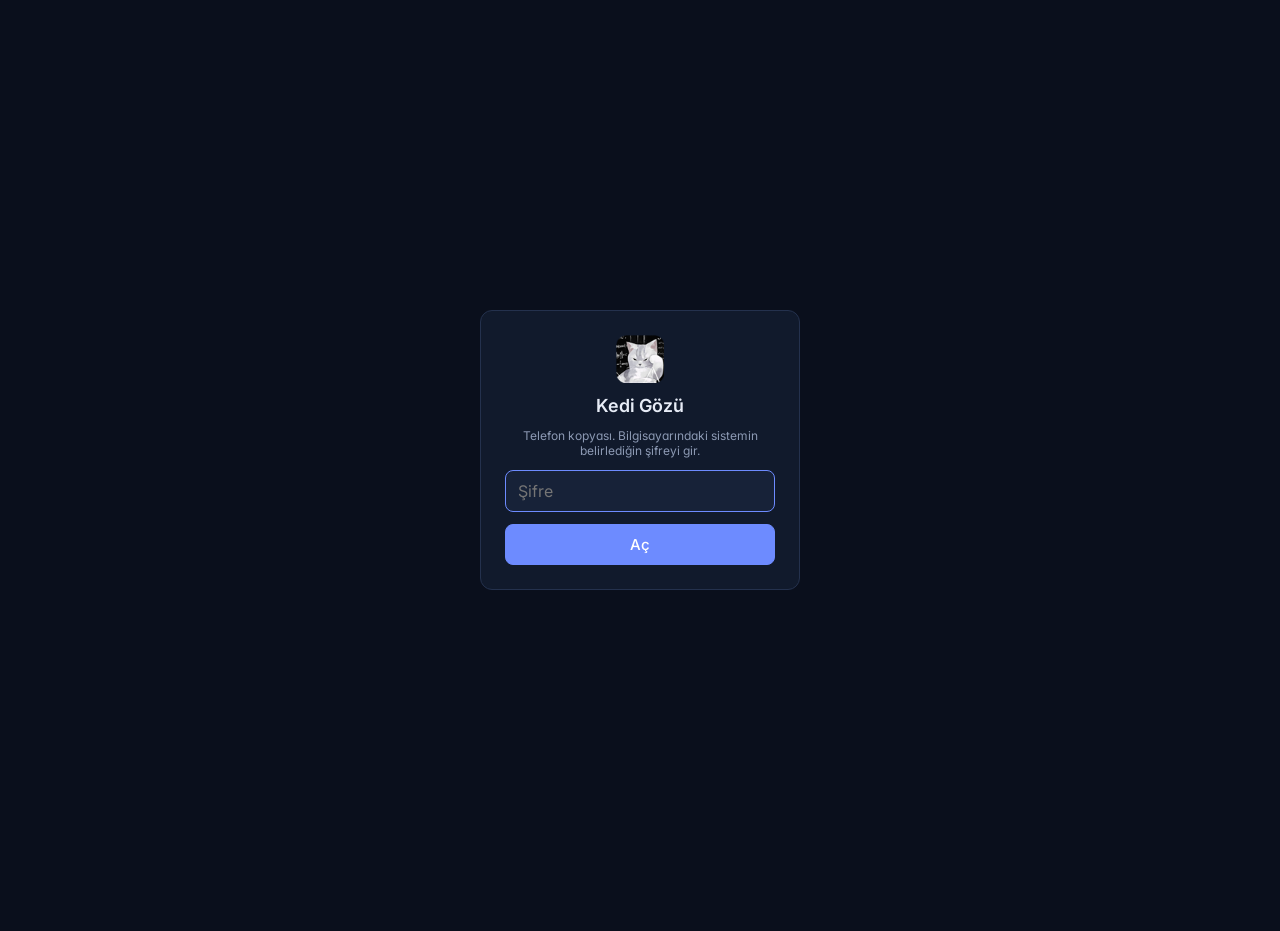
==== index.html @ c45078ea "Kedi Gözü kopyası 2026-11-07T15:02" ====
<!doctype html>
<html lang="tr">
<head>
  <meta charset="utf-8">
  <meta name="viewport" content="width=device-width, initial-scale=1">
  <title>Kedi Gözü</title>
  <link rel="icon" href="logo-64.png">
  <link rel="apple-touch-icon" href="logo.png">
  <link rel="preconnect" href="https://fonts.googleapis.com">
  <link rel="preconnect" href="https://fonts.gstatic.com" crossorigin>
  <link href="https://fonts.googleapis.com/css2?family=Inter:wght@400;500;600;700;800&family=JetBrains+Mono:wght@500;600&display=swap" rel="stylesheet">
  <link rel="stylesheet" href="stil.css?v=2dfdf033d7">
</head>
<body>
  <header class="ust">
    <a href="/" class="logo"><img src="logo-64.png" alt="" class="logo-resim">Kedi <span>Gözü</span></a>
    <a href="/" class="menu secili">Panel</a>
    <a href="takvim.html" class="menu">Takvim</a>
    <a href="gostergeler.html" class="menu">Göstergeler</a>
    <a href="sirala.html" class="menu">Sıralama</a>
    <a href="dogruluk.html" class="menu">Doğruluk</a>
    <a href="hesap.html" class="menu">Hesap</a>
    <span class="bosluk"></span>
    <span id="zamanlayici" class="soluk kucuk"></span>
    <button id="yenile" title="4 saatlik/günlük mumları ve sinyalleri şimdi güncelle">Fiyatları güncelle</button>
  </header>

  <main>
    <section data-renk="camgobegi">
      <h2>Piyasa</h2>
      <div id="endeksler" class="kartlar"></div>
    </section>

    <section data-renk="kehribar">
      <h2>Piyasa rüzgârı</h2>
      <div class="gundem">
        <div class="kart" id="ruzgar-karti"><p class="soluk">Yükleniyor…</p></div>
        <div class="kart" id="ekonomist-karti"></div>
      </div>
      <div id="kural-kitabi"></div>
    </section>

    <section data-renk="pembe">
      <div class="bolum-baslik">
        <h2>Piyasa gündemi</h2>
        <span id="gemini-durum" class="soluk kucuk"></span>
      </div>
      <div class="gundem">
        <div class="kart" id="piyasa-puani"><p class="soluk">Yükleniyor…</p></div>
        <div class="kart" id="sektor-puanlari"></div>
      </div>
      <div class="kart olay-listesi" id="piyasa-olaylari"></div>
      <div id="kurum-tahminleri"></div>
    </section>

    <section data-renk="turkuaz">
      <h2>Sektör endeksleri</h2>
      <div class="tablo-kutu">
        <table>
          <thead>
            <tr>
              <th>Endeks</th><th class="sag">Değer</th><th class="sag">Günlük</th>
              <th>4 saatlik</th><th>Günlük sinyal</th><th class="soluk">Son bar</th>
            </tr>
          </thead>
          <tbody id="sektorler"><tr><td colspan="6" class="soluk">Yükleniyor…</td></tr></tbody>
        </table>
      </div>
    </section>

    <section data-renk="vurgu">
      <div class="bolum-baslik">
        <h2>Takip listem</h2>
        <form id="ekle-form" class="ekle" autocomplete="off">
          <input id="ekle-kutu" list="evren-listesi" placeholder="XU100 hissesi ekle (ör. TUPRS)" maxlength="8">
          <datalist id="evren-listesi"></datalist>
          <button type="submit">Ekle</button>
        </form>
      </div>
      <p id="ekle-mesaj" class="not"></p>
      <div class="tablo-kutu">
        <table>
          <thead>
            <tr>
              <th>Hisse</th><th>Grup</th><th class="sag">Fiyat</th><th class="sag">Günlük</th>
              <th>4 saatlik</th><th>Günlük sinyal</th>
              <th title="Kedi Gözü uyarlanmış sinyali (4 saatlik / günlük); * güven düşük">Uyarlanmış</th>
              <th title="Gösterge konseyi (4 saatlik / günlük): rozet Kedi Gözü puanı (bu hissede geçmişte en isabetli 5 göstergenin oyu), sayılar bütün göstergelerden kaçının AL / SAT dediği">Konsey</th>
              <th class="sag" title="Fiyatın altındaki en yakın destek (D1) ve şimdiki fiyata uzaklığı; altında bir sonraki destek (D2). Üstüne gelince 3 destek ve güç puanları">Destek</th>
              <th class="sag" title="Fiyatın üstündeki en yakın direnç (R1) ve şimdiki fiyata uzaklığı; altında bir sonraki direnç (R2). Üstüne gelince 3 direnç ve güç puanları">Direnç</th>
              <th></th>
            </tr>
          </thead>
          <tbody id="liste"><tr><td colspan="11" class="soluk">Yükleniyor…</td></tr></tbody>
        </table>
      </div>
    </section>
  </main>

  <footer>
    Sinyaller TradingView Teknik Derecelendirme yöntemiyle hesaplanır (15 hareketli ortalama + 11 osilatör).
    Haber puanları KAP bildirimleri ve haberlerden kural tablosu ve Gemini ile üretilir; "*" işaretli puan geçicidir.
    Fiyat verisi yaklaşık 15 dakika gecikmelidir. Yalnızca kişisel kullanım içindir; yatırım tavsiyesi değildir.
  </footer>

  <script src="yayin-bilgi.js?v=2dfdf033d7"></script>
  <script src="yayin.js?v=2dfdf033d7"></script>
  <script src="ortak.js?v=2dfdf033d7"></script>
  <script src="gundem.js?v=2dfdf033d7"></script>
  <script src="ruzgar.js?v=2dfdf033d7"></script>
  <script src="ana.js?v=2dfdf033d7"></script>
</body>
</html>
---- stil.css ----
:root {
  /* Zemin ve yüzeyler: lacivert, katmanlar açıldıkça yükselir */
  --zemin: #0a0f1c;
  --panel: #111a2c;
  --panel-2: #172238;
  --panel-3: #1d2a44;
  --cizgi: #24314d;
  --cizgi-acik: #33446a;
  --yazi: #e7ecf6;
  --soluk: #8c99b3;
  /* Marka ve bölüm renkleri */
  --vurgu: #6d8bff;
  --vurgu-2: #a78bfa;
  --mor: #a78bfa;
  --turkuaz: #2dd4bf;
  --camgobegi: #38bdf8;
  --gok: #60a5fa;
  --altin: #f5b83d;
  --kehribar: #fb923c;
  --pembe: #f472b6;
  --yesil: #34d399;
  --gri: #94a3b8;
  /* Anlam renkleri: kazanç/kayıp (her zaman +/− işaretiyle birlikte) */
  --al: #10b981;
  --al-guclu: #34d399;
  --sat: #f43f5e;
  --sat-guclu: #fb7185;
  --tut: #94a3b8;
  --golge: 0 1px 0 rgba(255, 255, 255, .03) inset, 0 8px 24px -12px rgba(0, 0, 0, .55);
  --yazi-tipi: "Inter", "Segoe UI", system-ui, -apple-system, Roboto, sans-serif;
  --rakam-tipi: "JetBrains Mono", ui-monospace, "Cascadia Mono", Consolas, monospace;
}

* { box-sizing: border-box; }
html, body { margin: 0; background: var(--zemin); color: var(--yazi); font-family: var(--yazi-tipi); font-size: 14px; }
a { color: inherit; text-decoration: none; }
button {
  font: inherit; color: var(--yazi); background: var(--panel-2); border: 1px solid var(--cizgi);
  border-radius: 6px; padding: 6px 12px; cursor: pointer;
}
button:hover { border-color: var(--vurgu); }
button.secili { background: var(--vurgu); border-color: var(--vurgu); color: #fff; }
button:disabled { opacity: .5; cursor: default; }

.ust {
  display: flex; align-items: center; gap: 16px; padding: 12px 20px;
  border-bottom: 1px solid var(--cizgi); background: var(--panel);
}
.logo { font-weight: 700; font-size: 18px; letter-spacing: .3px; display: inline-flex; align-items: center; gap: 8px; }
.logo-resim { width: 30px; height: 30px; border-radius: 8px; }
.logo span { color: var(--vurgu); }
.ust .bosluk { flex: 1; }
.soluk { color: var(--soluk); }
.kucuk { font-size: 12px; }

main { max-width: 1280px; margin: 0 auto; padding: 20px 16px 40px; }
section { margin-bottom: 28px; }
h1 { font-size: 22px; margin: 0; }
h2 { font-size: 15px; font-weight: 600; margin: 0 0 12px; color: var(--soluk); text-transform: uppercase; letter-spacing: .6px; }

.kartlar { display: grid; grid-template-columns: repeat(auto-fit, minmax(260px, 1fr)); gap: 12px; }
.kart { background: var(--panel); border: 1px solid var(--cizgi); border-radius: 10px; padding: 14px 16px; }
.kart.tik { cursor: pointer; }
.kart.tik:hover { border-color: var(--vurgu); }
.kart .ust-satir { display: flex; justify-content: space-between; align-items: baseline; }
.kart .baslik { font-weight: 600; }
.kart .fiyat { font-size: 22px; font-weight: 600; margin: 6px 0 10px; }
.sinyaller { display: flex; gap: 14px; flex-wrap: wrap; }
.sinyaller div { display: flex; align-items: center; gap: 6px; }

.arti { color: var(--al); }
.eksi { color: var(--sat); }

.tablo-kutu { overflow-x: auto; background: var(--panel); border: 1px solid var(--cizgi); border-radius: 10px; }
table { width: 100%; border-collapse: collapse; }
th, td { padding: 10px 12px; text-align: left; border-bottom: 1px solid var(--cizgi); white-space: nowrap; }
th { color: var(--soluk); font-weight: 500; font-size: 12px; text-transform: uppercase; letter-spacing: .4px; }
tr:last-child td { border-bottom: none; }
td.sag, th.sag { text-align: right; }
tbody tr.tik { cursor: pointer; }
tbody tr.tik:hover { background: var(--panel-2); }

.rozet {
  display: inline-block; min-width: 76px; text-align: center; padding: 3px 8px; border-radius: 4px;
  font-size: 12px; font-weight: 600; letter-spacing: .3px; border: 1px solid transparent;
}
.rozet.guclu-al { background: rgba(31, 209, 165, .18); color: var(--al-guclu); border-color: rgba(31, 209, 165, .45); }
.rozet.al { background: rgba(38, 166, 154, .12); color: var(--al); }
.rozet.tut { background: rgba(139, 147, 163, .12); color: var(--tut); }
.rozet.sat { background: rgba(239, 83, 80, .12); color: var(--sat); }
.rozet.guclu-sat { background: rgba(255, 46, 77, .18); color: var(--sat-guclu); border-color: rgba(255, 46, 77, .45); }
.rozet.yok { color: var(--soluk); }
.durum { font-weight: 600; font-size: 12px; }
.durum.ok { color: var(--al); }
.durum.hata { color: var(--sat); }

/* Takip listesi yönetimi */
.bolum-baslik { display: flex; flex-wrap: wrap; align-items: center; justify-content: space-between; gap: 10px; margin-bottom: 12px; }
.bolum-baslik h2 { margin: 0; }
.ekle { display: flex; gap: 8px; }
.ekle input {
  font: inherit; color: var(--yazi); background: var(--panel); border: 1px solid var(--cizgi);
  border-radius: 6px; padding: 6px 10px; width: 260px; max-width: 60vw; text-transform: uppercase;
}
.ekle input::placeholder { text-transform: none; color: var(--soluk); }
.ekle input:focus { outline: none; border-color: var(--vurgu); }
button.cikar { padding: 2px 9px; color: var(--soluk); background: transparent; border-color: transparent; font-size: 16px; line-height: 1; }
button.cikar:hover { color: var(--sat); border-color: var(--sat); }
.yukleniyor { color: var(--vurgu); font-size: 12px; }

/* Hisse detay */
.baslik-satiri { display: flex; flex-wrap: wrap; align-items: baseline; gap: 12px 20px; margin-bottom: 16px; }
.baslik-satiri .fiyat { font-size: 26px; font-weight: 600; }
.arac-cubugu { display: flex; flex-wrap: wrap; gap: 8px; align-items: center; margin-bottom: 10px; }
.arac-cubugu label { display: flex; align-items: center; gap: 6px; color: var(--soluk); margin-left: 8px; }
#grafik {
  width: 100%; height: 560px; background: var(--panel); border: 1px solid var(--cizgi);
  border-radius: 10px; overflow: hidden;
}
.yerlesim { display: grid; grid-template-columns: 1fr 1fr; gap: 16px; margin-top: 16px; }
.derece-kart .buyuk { margin: 8px 0 12px; }
.derece-kart .buyuk .rozet { font-size: 16px; padding: 6px 14px; min-width: 120px; }
.puanlar { display: grid; grid-template-columns: repeat(3, 1fr); gap: 8px; }
.puanlar div { background: var(--panel-2); border-radius: 6px; padding: 8px 10px; }
.puanlar b { display: block; font-size: 16px; margin-top: 2px; }
.not { color: var(--soluk); font-size: 12px; line-height: 1.5; margin-top: 10px; }

/* Haber puanı ve gündem */
.rozet.puan { min-width: 44px; font-size: 13px; }
.buyuk-puan { display: flex; align-items: center; gap: 12px; margin: 8px 0 10px; }
.buyuk-puan .rozet { font-size: 20px; padding: 6px 14px; min-width: 70px; }
.gundem { display: grid; grid-template-columns: 1fr 1fr; gap: 12px; margin-bottom: 12px; }
.kisa-liste, .etkili { margin: 0; padding-left: 18px; line-height: 1.5; }
.etkili li { margin-bottom: 10px; }
.olay-listesi .olay { padding: 10px 0; border-top: 1px solid var(--cizgi); line-height: 1.45; }
.olay-listesi .olay:first-of-type { border-top: none; }
.olay-ust { font-weight: 500; }
.olay-listesi a, .etkili a, .olay-tablosu a { text-decoration: underline; text-decoration-color: var(--cizgi); }
table.sik td, table.sik th { padding: 6px 8px; }
.olay-tablosu td.sarmal { white-space: normal; min-width: 280px; }

/* Piyasa rüzgârı ve değerleme */
.ruzgar { font-size: 30px; font-weight: 700; min-width: 70px; }
p.yorum { margin: 6px 0; line-height: 1.55; }
details.kural-kitabi { margin-top: 12px; }
details.kural-kitabi summary { cursor: pointer; color: var(--soluk); font-size: 13px; padding: 6px 0; }
tr.pasif td { opacity: .55; }
.rozet.puan .kucuk { font-weight: 500; font-size: 11px; }
.deger-ozet .buyuk { font-size: 24px; font-weight: 700; margin: 6px 0; }
.serit { position: relative; height: 10px; background: var(--panel-2); border-radius: 5px; margin: 10px 0 4px; }
.serit .aralik { position: absolute; top: 0; height: 10px; background: rgba(91, 156, 246, .35); border-radius: 5px; }
.serit .isaret { position: absolute; top: -4px; width: 2px; height: 18px; background: var(--yazi); }
.serit .isaret.baz { background: var(--vurgu); }
.bilesen-cubuk { height: 6px; background: var(--panel-2); border-radius: 3px; overflow: hidden; margin-top: 3px; }
.bilesen-cubuk span { display: block; height: 100%; }
details.model summary { cursor: pointer; }
pre.hesap { white-space: pre-wrap; font-size: 11px; color: var(--soluk); margin: 6px 0 0; }

/* Mali bölüm */
h3 { font-size: 13px; font-weight: 600; color: var(--soluk); margin: 22px 0 10px; letter-spacing: .3px; }
.ust-not { margin-top: 0; }
.uyari {
  font-size: 12px; line-height: 1.5; margin: 8px 0; padding: 8px 12px; border-radius: 6px;
  background: rgba(91, 156, 246, .08); border: 1px solid rgba(91, 156, 246, .3); color: var(--yazi);
}
.carpanlar { display: grid; grid-template-columns: repeat(auto-fill, minmax(150px, 1fr)); gap: 10px; }
.carpan {
  background: var(--panel); border: 1px solid var(--cizgi); border-radius: 8px; padding: 10px 12px;
  display: flex; flex-direction: column; gap: 3px; cursor: help;
}
.carpan b { font-size: 19px; font-weight: 600; }
.grafikler { display: grid; grid-template-columns: repeat(auto-fill, minmax(300px, 1fr)); gap: 12px; }
.grafik-kart { padding: 12px 14px 8px; }
.cubuk-grafik { width: 100%; height: auto; display: block; margin-top: 6px; }
.cubuk-grafik rect.arti { fill: var(--al); opacity: .55; }
.cubuk-grafik rect.eksi { fill: var(--sat); opacity: .55; }
.cubuk-grafik rect.son { opacity: 1; }
.cubuk-grafik .sifir { stroke: var(--cizgi); stroke-width: 1; }
.cubuk-grafik text { fill: var(--soluk); font-size: 9px; text-anchor: middle; font-family: var(--yazi-tipi); }
.cubuk-grafik text.deger { fill: var(--yazi); }
.ozet-tablolar { display: grid; grid-template-columns: repeat(auto-fit, minmax(420px, 1fr)); gap: 16px; align-items: start; }
.mali-tablo th:first-child { text-transform: none; letter-spacing: 0; font-size: 13px; color: var(--yazi); }
.mali-tablo td, .mali-tablo th { padding: 7px 10px; }

footer { max-width: 1280px; margin: 0 auto; padding: 0 16px 30px; color: var(--soluk); font-size: 12px; line-height: 1.6; }

@media (max-width: 760px) {
  .ust { padding: 10px 16px; gap: 10px; flex-wrap: wrap; }
  #grafik { height: 420px; }
  .yerlesim { grid-template-columns: 1fr; }
  th, td { padding: 8px; }
  .ozet-tablolar { grid-template-columns: 1fr; }
  .gundem { grid-template-columns: 1fr; }
  .grafikler { grid-template-columns: 1fr; }
}

/* Rozetler ve takvim */
.rozetler { display: flex; flex-wrap: wrap; gap: 4px; margin-top: 4px; }
.minirozet {
  display: inline-block; font-size: 11px; padding: 1px 7px; border-radius: 10px; white-space: nowrap;
  background: var(--panel-2); color: var(--soluk); border: 1px solid var(--cizgi);
}
.minirozet.kirmizi { color: var(--sat); border-color: rgba(239, 83, 80, .5); background: rgba(239, 83, 80, .1); }
.minirozet.temettu { color: var(--al); border-color: rgba(38, 166, 154, .45); }
.ust a.menu { color: var(--soluk); }
.ust a.menu:hover { color: var(--yazi); }
.ust a.menu.secili { color: var(--yazi); font-weight: 600; }
tr.kirmizi td { color: var(--sat); }
.seviye-listesi td { padding: 5px 8px; }
.tgecmis { display: grid; grid-template-columns: 44px 1fr 170px; gap: 8px; align-items: center; margin: 4px 0; }
.arac-cubugu select { font: inherit; color: var(--yazi); background: var(--panel-2); border: 1px solid var(--cizgi); border-radius: 6px; padding: 3px 6px; }

/* 50 gösterge konseyi */
.konsey-ust { display: grid; grid-template-columns: repeat(auto-fit, minmax(280px, 1fr)); gap: 12px; }
.konsey-ust .baslik, .secim-testi .baslik { font-weight: 600; margin-bottom: 10px; }
.konsey-ust .buyuk .rozet { font-size: 16px; padding: 6px 14px; min-width: 90px; }
.oy-cubugu { display: flex; height: 14px; border-radius: 7px; overflow: hidden; background: var(--panel-2); margin: 6px 0 8px; }
.oy-cubugu .al { background: var(--al); }
.oy-cubugu .tut { background: var(--tut); opacity: .55; }
.oy-cubugu .sat { background: var(--sat); }
.oy-sayilari { font-weight: 600; margin-top: 6px; }
.konsey-en-iyi { display: grid; grid-template-columns: repeat(5, minmax(0, 1fr)); gap: 10px; }
@media (max-width: 1000px) { .konsey-en-iyi { grid-template-columns: repeat(auto-fit, minmax(160px, 1fr)); } }
.konsey-kart .baslik { margin: 6px 0 2px; }
.konsey-olcu { display: flex; justify-content: space-between; gap: 8px; margin-top: 10px; }
.konsey-olcu div { display: flex; flex-direction: column; }
.secim-testi { margin-top: 12px; line-height: 1.55; }
.secim-testi p { margin: 6px 0; }
table.karne th.siralanir { cursor: pointer; user-select: none; }
table.karne th.siralanir.secili { color: var(--yazi); }
tr.referans td { background: rgba(91, 156, 246, .07); }
.rozet.en-iyi { background: rgba(91, 156, 246, .14); color: var(--vurgu); font-size: 10px; padding: 1px 6px; }
/* Uyarlanmış kartındaki oylar satır kaydırabilir; kart ekrandan taşmasın */
td.oy-hucresi { white-space: normal; }
.derece-kart { min-width: 0; overflow-wrap: anywhere; }
/* Güvenilirliği düşük gösterge (Gemini'siz haber puanı, güveni düşük değerleme): soluk */
.rozet.guvensiz { opacity: .5; }
td.guvensiz { opacity: .55; }
/* Henüz kapanmamış bar notu */
.acik-bar { color: #e0b44c; }

/* Taşma önleme: grid hücreleri varsayılan olarak içeriklerinden dar olamaz; içlerindeki kaydırılabilir tablo
   kutusu hücreyi (ve sayfayı) genişletmesin diye min-width: 0. Dar ekranda kartın içeriği kart içinde kayar. */
.kartlar > *, .yerlesim > *, .gundem > *, .ozet-tablolar > *, .grafikler > *, .konsey-ust > *, .konsey-en-iyi > * { min-width: 0; }
.ozet-tablolar { grid-template-columns: repeat(auto-fit, minmax(min(420px, 100%), 1fr)); }
.kart { min-width: 0; overflow-x: auto; }
.arac-cubugu select { max-width: 100%; }
.arac-cubugu label { max-width: 100%; }
.carpanlar > * { min-width: 0; }
.carpan b { overflow-wrap: anywhere; }
@media (max-width: 600px) {
  #alt-panel { max-width: 190px; }
  .bolum-baslik .ekle { display: flex; flex-wrap: wrap; gap: 6px; max-width: 100%; }
  .bolum-baslik .ekle input { width: 100% !important; max-width: 100%; box-sizing: border-box; }
}


/* ============================================================================================================
   Tema: lacivert zemin, bölüm renkleri, hap düğmeler, sabit üst çubuk. Sınıf adları değişmedi; bu katman görünümü
   yeniden tanımlar. Bölüm rengi section'daki data-renk ile gelir ve içindeki başlık, kart çizgisi, düğmede kullanılır.
   ============================================================================================================ */
html { scroll-behavior: smooth; scroll-padding-top: 116px; }
body {
  background:
    radial-gradient(1100px 520px at 8% -8%, rgba(109, 139, 255, .13), transparent 60%),
    radial-gradient(900px 480px at 100% -4%, rgba(167, 139, 250, .10), transparent 62%),
    radial-gradient(800px 600px at 50% 120%, rgba(45, 212, 191, .05), transparent 60%),
    var(--zemin);
  background-attachment: fixed;
  font-feature-settings: "cv11", "ss01";
  -webkit-font-smoothing: antialiased;
}
::selection { background: rgba(109, 139, 255, .35); }

/* Bölüm renkleri */
[data-renk] { --bolum: var(--vurgu); }
[data-renk="mor"] { --bolum: var(--mor); }
[data-renk="turkuaz"] { --bolum: var(--turkuaz); }
[data-renk="camgobegi"] { --bolum: var(--camgobegi); }
[data-renk="gok"] { --bolum: var(--gok); }
[data-renk="altin"] { --bolum: var(--altin); }
[data-renk="kehribar"] { --bolum: var(--kehribar); }
[data-renk="pembe"] { --bolum: var(--pembe); }
[data-renk="yesil"] { --bolum: var(--yesil); }
[data-renk="gri"] { --bolum: var(--gri); }

/* Üst çubuk */
.ust {
  position: sticky; top: 0; z-index: 50; padding: 10px 24px;
  background: rgba(10, 15, 28, .78); backdrop-filter: blur(14px) saturate(140%); -webkit-backdrop-filter: blur(14px) saturate(140%);
  border-bottom: 1px solid var(--cizgi);
  box-shadow: 0 1px 0 rgba(109, 139, 255, .18), 0 10px 30px -18px rgba(0, 0, 0, .8);
}
.logo { font-size: 19px; font-weight: 800; letter-spacing: -.2px; }
.logo-resim { width: 34px; height: 34px; border-radius: 10px; box-shadow: 0 0 0 1px rgba(255, 255, 255, .08), 0 6px 18px -6px rgba(109, 139, 255, .55); }
.logo span { background: linear-gradient(90deg, var(--vurgu), var(--vurgu-2)); -webkit-background-clip: text; background-clip: text; color: transparent; }
.ust a.menu, .ust a.soluk {
  padding: 6px 13px; border-radius: 999px; color: var(--soluk); font-weight: 500; font-size: 13px;
  transition: background .15s, color .15s;
}
.ust a.menu:hover, .ust a.soluk:hover { color: var(--yazi); background: rgba(255, 255, 255, .05); }
.ust a.menu.secili { color: #fff; background: linear-gradient(90deg, rgba(109, 139, 255, .28), rgba(167, 139, 250, .22));
  box-shadow: 0 0 0 1px rgba(109, 139, 255, .35) inset; }

/* Başlıklar */
main { max-width: 1320px; padding: 24px 20px 48px; }
h1 { font-size: 26px; font-weight: 800; letter-spacing: -.4px; }
h2 {
  display: flex; align-items: center; gap: 9px; font-size: 13px; font-weight: 700; color: var(--yazi);
  letter-spacing: .9px; margin-bottom: 14px;
}
h2::before {
  content: ""; width: 4px; height: 16px; border-radius: 3px; flex: none;
  background: linear-gradient(180deg, var(--bolum, var(--vurgu)), color-mix(in srgb, var(--bolum, var(--vurgu)) 35%, transparent));
  box-shadow: 0 0 12px color-mix(in srgb, var(--bolum, var(--vurgu)) 60%, transparent);
}
h3 { color: color-mix(in srgb, var(--bolum, var(--vurgu)) 55%, var(--soluk)); text-transform: uppercase; font-size: 12px; letter-spacing: .8px; }
section { margin-bottom: 34px; }

/* Kartlar */
.kart {
  position: relative; background: linear-gradient(180deg, rgba(255, 255, 255, .025), transparent 40%), var(--panel);
  border: 1px solid var(--cizgi); border-radius: 14px; padding: 16px 18px; box-shadow: var(--golge);
  transition: border-color .15s, transform .15s, box-shadow .15s;
}
.kart::before {
  content: ""; position: absolute; left: 14px; right: 14px; top: -1px; height: 2px; border-radius: 0 0 2px 2px;
  background: linear-gradient(90deg, transparent, var(--bolum, var(--vurgu)), transparent); opacity: .75;
}
.kart.tik:hover, .konsey-kart:hover { border-color: color-mix(in srgb, var(--bolum, var(--vurgu)) 60%, var(--cizgi)); transform: translateY(-1px);
  box-shadow: var(--golge), 0 12px 30px -16px color-mix(in srgb, var(--bolum, var(--vurgu)) 55%, transparent); }
.kart .baslik { font-weight: 700; letter-spacing: -.1px; }
.kart .fiyat, .baslik-satiri .fiyat { font-weight: 700; letter-spacing: -.5px; }
.puanlar div, .carpan { background: var(--panel-2); border: 1px solid var(--cizgi); border-radius: 10px; }

/* Rakamlar: sabit genişlik, hizalı */
table, .fiyat, .puanlar, .carpan, .konsey-olcu, .oy-sayilari, .buyuk-puan, .deger-ozet, .ruzgar, #bar-bilgi {
  font-variant-numeric: tabular-nums;
}
.baslik-satiri .fiyat, .ruzgar { font-family: var(--rakam-tipi); }

/* Düğmeler ve seçimler */
button {
  border-radius: 999px; padding: 6px 14px; background: var(--panel-2); border-color: var(--cizgi); font-weight: 500;
  transition: border-color .15s, background .15s, color .15s;
}
button:hover { border-color: var(--cizgi-acik); background: var(--panel-3); }
button.secili {
  background: linear-gradient(90deg, var(--vurgu), var(--vurgu-2)); border-color: transparent; color: #fff;
  box-shadow: 0 6px 18px -8px rgba(109, 139, 255, .8);
}
.arac-cubugu select, .ekle input, select, input[type="text"], input:not([type]) {
  border-radius: 10px; background: var(--panel-2); border-color: var(--cizgi);
}
.ekle input:focus, select:focus { border-color: var(--vurgu); box-shadow: 0 0 0 3px rgba(109, 139, 255, .18); outline: none; }
input[type="checkbox"] { accent-color: var(--vurgu); }

/* Tablolar */
.tablo-kutu { border-radius: 14px; box-shadow: var(--golge); background: var(--panel); }
th {
  background: var(--panel-2); color: var(--soluk); font-size: 11px; font-weight: 700; letter-spacing: .7px;
  border-bottom: 1px solid var(--cizgi-acik);
}
tbody tr:nth-child(even) td { background: rgba(255, 255, 255, .018); }
tbody tr:hover td { background: rgba(109, 139, 255, .06); }
tbody tr.tik:hover td { background: rgba(109, 139, 255, .10); }
td { border-bottom-color: rgba(36, 49, 77, .7); }
/* Takip listesinde hisse sütunu yana kayarken sabit kalır */
.tablo-kutu:has(#liste) th:first-child, .tablo-kutu:has(#liste) td:first-child {
  position: sticky; left: 0; z-index: 1; background: var(--panel); box-shadow: 1px 0 0 var(--cizgi);
}
.tablo-kutu:has(#liste) th:first-child { background: var(--panel-2); }

/* Sinyal rozetleri: hap biçimi, güçlü olanlar parlak */
.rozet { border-radius: 999px; font-weight: 700; letter-spacing: .4px; padding: 3px 10px; }
.rozet.al { background: rgba(16, 185, 129, .13); color: var(--al-guclu); border-color: rgba(16, 185, 129, .28); }
.rozet.guclu-al { background: linear-gradient(90deg, rgba(16, 185, 129, .30), rgba(52, 211, 153, .18)); color: #a7f3d0;
  border-color: rgba(52, 211, 153, .55); box-shadow: 0 0 14px -4px rgba(52, 211, 153, .6); }
.rozet.sat { background: rgba(244, 63, 94, .13); color: var(--sat-guclu); border-color: rgba(244, 63, 94, .28); }
.rozet.guclu-sat { background: linear-gradient(90deg, rgba(244, 63, 94, .32), rgba(251, 113, 133, .18)); color: #fecdd3;
  border-color: rgba(251, 113, 133, .55); box-shadow: 0 0 14px -4px rgba(244, 63, 94, .6); }
.rozet.tut { background: rgba(148, 163, 184, .12); color: #cbd5e1; border-color: rgba(148, 163, 184, .22); }
.rozet.en-iyi { background: rgba(167, 139, 250, .16); color: var(--mor); border: 1px solid rgba(167, 139, 250, .35); }
.minirozet { border-radius: 999px; background: var(--panel-2); }
.arti { color: var(--al-guclu); }
.eksi { color: var(--sat-guclu); }

/* Grafik ve şeritler */
#grafik { border-radius: 14px; box-shadow: var(--golge); }
.oy-cubugu { height: 12px; border-radius: 999px; box-shadow: 0 0 0 1px var(--cizgi) inset; }
.oy-cubugu .al { background: linear-gradient(90deg, #059669, var(--al-guclu)); }
.oy-cubugu .sat { background: linear-gradient(90deg, var(--sat-guclu), #e11d48); }
.serit .aralik { background: linear-gradient(90deg, rgba(245, 184, 61, .25), rgba(245, 184, 61, .45)); }
.serit .isaret.baz { background: var(--altin); }
.bilesen-cubuk { border-radius: 999px; }
.uyari { background: rgba(109, 139, 255, .08); border-color: rgba(109, 139, 255, .3); border-radius: 10px; }

/* Hisse sayfası: bölümler arası gezinme (sabit) */
.bolum-nav {
  position: sticky; top: 58px; z-index: 40; display: flex; gap: 4px; overflow-x: auto; scrollbar-width: none;
  margin: 0 -4px 16px; padding: 6px 4px; background: rgba(10, 15, 28, .72); backdrop-filter: blur(12px);
  -webkit-backdrop-filter: blur(12px); border-bottom: 1px solid var(--cizgi);
}
.bolum-nav::-webkit-scrollbar { display: none; }
.bolum-nav a {
  white-space: nowrap; padding: 5px 12px; border-radius: 999px; font-size: 12.5px; font-weight: 600; color: var(--soluk);
  border: 1px solid transparent; transition: color .15s, background .15s, border-color .15s;
}
.bolum-nav a:hover { color: var(--yazi); background: rgba(255, 255, 255, .05); }
.bolum-nav a.aktif { color: #fff; background: rgba(109, 139, 255, .18); border-color: rgba(109, 139, 255, .4); }

footer { border-top: 1px solid var(--cizgi); padding-top: 18px; }
@media (max-width: 760px) {
  /* Telefonda üst çubuk birkaç satıra kırılır; sabit kalırsa ekranı kaplar. Yalnızca bölüm çubuğu sabit. */
  .ust { position: static; padding: 8px 14px; }
  main { padding: 16px 14px 40px; }
  .bolum-nav { top: 0; }
  html { scroll-padding-top: 56px; }
}

/* AL filtreleri: hacim onayı ve genişlik */
.filtre-rozetleri { display: flex; flex-wrap: wrap; gap: 8px; margin: 4px 0 8px; }
.filtre-rozetleri .rozet { font-size: 13px; padding: 4px 10px; }
.rozet.hacimli { background: rgba(109, 139, 255, .14); color: var(--vurgu); font-size: 10px; padding: 1px 6px; margin-left: 4px; vertical-align: middle; }

/* Veri doğrulama uyarısı (hisse sayfası) */
.veri-uyari { font-size: 13px; line-height: 1.5; margin: 0 0 14px; padding: 10px 14px; border-radius: 10px;
  background: rgba(245, 158, 11, .08); border: 1px solid rgba(245, 158, 11, .35); }
.veri-uyari.hata { background: rgba(244, 63, 94, .08); border-color: rgba(244, 63, 94, .4); }
.veri-uyari ul { margin: 6px 0 0; padding-left: 18px; }
.veri-uyari li { margin: 3px 0; }

/* Doğruluk sayfası */
.dogruluk-ozet { display: grid; grid-template-columns: 2fr repeat(4, 1fr); gap: 12px; margin: 10px 0 6px; }
.dogruluk-ozet > * { min-width: 0; }
.dogruluk-genel .buyuk .rozet { font-size: 15px; padding: 6px 14px; margin: 6px 0; }
.dogruluk-sayi { font-size: 28px; font-weight: 700; margin-top: 4px; font-variant-numeric: tabular-nums; }
.rozet.uyari-rozet { background: rgba(245, 158, 11, .14); color: #f59e0b; }
.uyari-yazi { color: #f59e0b; }
.dogruluk-tablo td { vertical-align: top; }
.dogruluk-ayrinti td { background: rgba(255, 255, 255, .02); }
.dogruluk-liste { margin: 0; padding-left: 4px; list-style: none; font-size: 12.5px; line-height: 1.6; }
.dogruluk-liste .dogru { color: var(--al); }
.dogruluk-liste .yanlis { color: var(--sat); }
button.birincil { background: var(--vurgu); color: #fff; border-color: var(--vurgu); }
button.birincil:disabled { opacity: .6; }
@media (max-width: 760px) {
  .dogruluk-ozet { grid-template-columns: repeat(2, 1fr); }
  .dogruluk-genel { grid-column: 1 / -1; }
}
.dogruluk-tablo td { white-space: normal; }
.dogruluk-tablo td:nth-child(1), .dogruluk-tablo td:nth-child(4) { white-space: nowrap; }
.dogruluk-tablo td:nth-child(2) { min-width: 150px; }
.dogruluk-tablo td:nth-child(3) { min-width: 260px; }

/* Hisse sayfası sekmeleri: her bölüm kendi sekmesinde (tek uzun sayfa yerine) */
.sekme-satiri {
  position: sticky; top: 58px; z-index: 40; display: flex; align-items: center; gap: 10px; margin: 0 -4px 18px;
  padding: 6px 4px; background: rgba(10, 15, 28, .82); backdrop-filter: blur(12px); -webkit-backdrop-filter: blur(12px);
  border-bottom: 1px solid var(--cizgi);
}
.sekme-satiri .bolum-nav { position: static; margin: 0; padding: 0; background: none; border: 0; backdrop-filter: none;
  -webkit-backdrop-filter: none; flex: 1; min-width: 0; }
.sekme-satiri .zd-secici { flex-shrink: 0; }
.sekme-icerik { display: none; }
.sekme-icerik.aktif { display: block; animation: sekme-gir .15s ease-out; }
.sekme-icerik > section:first-child, .sekme-icerik > .yerlesim:first-child { margin-top: 0; }
@keyframes sekme-gir { from { opacity: 0; transform: translateY(4px); } to { opacity: 1; transform: none; } }
@media (max-width: 760px) {
  .sekme-satiri { top: 0; flex-wrap: wrap; gap: 6px; }
  .sekme-satiri .bolum-nav { flex-basis: 100%; }
}

/* Dürüstlük kartı (sade) */
.durustluk-ust { display: grid; grid-template-columns: minmax(240px, 1fr) 2fr; gap: 12px; margin-bottom: 12px; }
.durustluk-ust > * { min-width: 0; }
.durustluk-genel { display: flex; flex-direction: column; justify-content: center; }
.durustluk-puan { font-size: 54px; font-weight: 800; line-height: 1.05; margin: 4px 0; font-variant-numeric: tabular-nums; }
.durustluk-puan span { font-size: 18px; font-weight: 600; color: var(--soluk); margin-left: 2px; }
.durustluk-puan.al, .durustluk-mini.al { color: var(--al); }
.durustluk-puan.sat, .durustluk-mini.sat { color: var(--sat); }
.durustluk-puan.tut, .durustluk-mini.tut { color: var(--yazi); }
.durustluk-hukum { font-size: 16px; font-weight: 600; margin-bottom: 12px; }
.durustluk-cubuk { position: relative; height: 6px; border-radius: 999px;
  background: linear-gradient(90deg, var(--sat), rgba(139, 147, 163, .5) 50%, var(--al)); }
.durustluk-cubuk span { position: absolute; top: -5px; width: 4px; height: 16px; margin-left: -2px; border-radius: 2px; background: #fff;
  box-shadow: 0 0 0 2px rgba(0, 0, 0, .35); }
.durustluk-olcek { display: flex; justify-content: space-between; margin-top: 6px; }
.durustluk-kutular { display: grid; grid-template-columns: repeat(3, minmax(0, 1fr)); gap: 12px; }
@media (max-width: 640px) { .durustluk-kutular { grid-template-columns: repeat(2, minmax(0, 1fr)); } }
.durustluk-kutu { margin: 0; }
.durustluk-mini { font-size: 28px; font-weight: 700; margin: 2px 0 4px; font-variant-numeric: tabular-nums; }
.durustluk-cumleler p { margin: 0 0 10px; line-height: 1.6; }
.durustluk-nasil { margin-top: 12px; font-size: 13px; color: var(--soluk); }
.durustluk-nasil summary { cursor: pointer; font-weight: 600; color: var(--yazi); }
.durustluk-nasil p { line-height: 1.6; }
@media (max-width: 760px) { .durustluk-ust { grid-template-columns: 1fr; } }

/* ============================================================================================================
   Sade tema (29 Ekim): tek vurgu rengi, düz kartlar, normal yazımlı başlıklar, süssüz düğmeler. Önceki tema
   katmanlarının üstüne yazar; renk yalnızca anlam taşıdığı yerde (AL yeşil, SAT kırmızı, uyarı turuncu) kalır.
   ============================================================================================================ */
body { background: var(--zemin); }
[data-renk] { --bolum: var(--vurgu); }                 /* bölüm başına renk yok */

.ust { background: rgba(10, 15, 28, .92); box-shadow: none; }
.logo-resim { box-shadow: none; }
.logo span { background: none; color: var(--vurgu); -webkit-background-clip: initial; background-clip: initial; }
.ust a.menu.secili { background: rgba(109, 139, 255, .16); box-shadow: none; color: var(--yazi); }

h1 { font-weight: 700; letter-spacing: -.2px; }
h2 { font-size: 17px; font-weight: 600; letter-spacing: 0; text-transform: none; color: var(--yazi); margin-bottom: 12px; }
h2::before { display: none; }
h3 { font-size: 14px; font-weight: 600; letter-spacing: 0; text-transform: none; color: var(--soluk); }
th, table.sik th, .tablo-kutu th { text-transform: none; letter-spacing: 0; font-size: 12px; font-weight: 600; }

.kart { background: var(--panel); box-shadow: none; border-radius: 12px; transition: border-color .15s; }
.kart::before { display: none; }
.kart:hover, .kart.tik:hover { transform: none; box-shadow: none; }
.kart.tik:hover { border-color: var(--cizgi-acik); }
.tablo-kutu { box-shadow: none; border: 1px solid var(--cizgi); border-radius: 12px; }
#grafik { box-shadow: none; border: 1px solid var(--cizgi); border-radius: 12px; }

button { border-radius: 8px; }
button.secili, button.birincil { background: var(--vurgu); box-shadow: none; color: #fff; border-color: var(--vurgu); }
.bolum-nav a { border-radius: 8px; }
.bolum-nav a.aktif { background: rgba(109, 139, 255, .16); border-color: transparent; color: var(--yazi); }

.rozet { letter-spacing: .2px; font-weight: 600; }
.rozet.guclu-al { background: rgba(16, 185, 129, .22); color: #6ee7b7; border-color: transparent; box-shadow: none; }
.rozet.guclu-sat { background: rgba(244, 63, 94, .22); color: #fda4af; border-color: transparent; box-shadow: none; }
.oy-cubugu { box-shadow: none; }
.oy-cubugu .al { background: var(--al); }
.oy-cubugu .sat { background: var(--sat); }
.sekme-icerik.aktif { animation: none; }

/* Uzun açıklama notları iki satıra katlanır; tıklayınca açılır (ortak.js → notlariKatla) */
.not.katli { display: -webkit-box; -webkit-line-clamp: 2; -webkit-box-orient: vertical; overflow: hidden; cursor: pointer; position: relative; }
.not.katli::after { content: "devamı ▾"; position: absolute; right: 0; bottom: 0; padding-left: 28px; color: var(--vurgu);
  background: linear-gradient(90deg, transparent, var(--zemin) 22px); }
.kart .not.katli::after, .tablo-kutu + .not.katli::after { background: linear-gradient(90deg, transparent, var(--panel) 22px); }
.not.acik { cursor: pointer; }

/* Sıralama sayfası */
tr.vurgulu td { background: rgba(109, 139, 255, .08); }
tr.takipte td:first-child, tr.takipte td:nth-child(2) { color: var(--yazi); }
.sira-kart .buyuk-sayi { font-size: 30px; font-weight: 700; font-variant-numeric: tabular-nums; }
.sira-ust { display: flex; justify-content: space-between; align-items: baseline; flex-wrap: wrap; gap: 8px; margin-bottom: 12px; }
.sira-etken { display: grid; grid-template-columns: 200px 1fr 36px; align-items: center; gap: 10px; margin: 6px 0; font-size: 13px; }
.sira-cubuk { height: 8px; border-radius: 999px; background: var(--panel-2); overflow: hidden; }
.sira-cubuk span { display: block; height: 100%; background: var(--vurgu); border-radius: 999px; }
.sira-etken b { text-align: right; font-variant-numeric: tabular-nums; }
@media (max-width: 760px) { .sira-etken { grid-template-columns: 130px 1fr 32px; } }

/* Değerleme: senaryolar */
.senaryo-satiri { display: grid; grid-template-columns: repeat(auto-fit, minmax(150px, 1fr)); gap: 10px; margin-bottom: 10px; }
.senaryo-satiri > div { background: var(--panel-2); border-radius: 10px; padding: 10px 12px; display: flex; flex-direction: column; gap: 4px; }
.senaryo-satiri > div.baz { outline: 1px solid var(--vurgu); }
.senaryo-satiri b { font-size: 17px; font-variant-numeric: tabular-nums; }

/* Bağlam ve risk */
.baglam-kart { display: grid; grid-template-columns: repeat(auto-fit, minmax(260px, 1fr)); gap: 14px; }
.baglam-kutu p { margin: 6px 0; line-height: 1.55; }

/* Kedi Gözü puanı kartı (Konsey sekmesi) */
.kedi-puani .kedi-ust { display: grid; grid-template-columns: repeat(auto-fit, minmax(220px, 1fr)); gap: 16px; margin: 8px 0 12px; }
.kedi-puani .kedi-karar .buyuk .rozet { font-size: 18px; padding: 8px 18px; min-width: 110px; }
.kedi-puani .kedi-sayi { font-size: 28px; font-weight: 700; margin: 6px 0 2px; font-variant-numeric: tabular-nums; }
.kedi-puani .kedi-durustluk { border-left: 1px solid rgba(127, 127, 127, .25); padding-left: 16px; }
.kedi-puani .kedi-kiyas { margin-top: 8px; }
.kedi-puani .kedi-kiyas summary { cursor: pointer; font-weight: 600; }
.durustluk-mini-kucuk { font-weight: 700; font-variant-numeric: tabular-nums; }
@media (max-width: 640px) { .kedi-puani .kedi-durustluk { border-left: 0; padding-left: 0; } }
.durustluk-mini-kucuk.al { color: var(--al); }
.durustluk-mini-kucuk.sat { color: var(--sat); }
.uyari-metin { color: #f59e0b; }

/* Telefon kopyası (yayin.js): değişiklik yapan düğmeler gizli, şifre kutusu ve üst şerit */
.statik #yenile, .statik #ekle-form, .statik #ekle-mesaj, .statik .cikar, .statik #geri-bolum,
.statik #kontrol-et, .statik #isaretle { display: none !important; }
.yayin-serit {
  position: sticky; top: 0; z-index: 50; padding: 6px 16px; font-size: 12px; color: var(--soluk);
  background: var(--panel); border-bottom: 1px solid var(--cizgi); text-align: center;
}
.yayin-serit b { color: var(--yazi); font-weight: 600; }
.yayin-serit .yayin-cikis { margin-left: 8px; padding: 2px 8px; font-size: 11px; }
.yayin-perde {
  position: fixed; inset: 0; z-index: 100; display: flex; align-items: center; justify-content: center;
  background: var(--zemin); padding: 16px;
}
.yayin-kutu {
  width: 100%; max-width: 320px; display: flex; flex-direction: column; align-items: center; gap: 12px;
  background: var(--panel); border: 1px solid var(--cizgi); border-radius: 12px; padding: 24px; text-align: center;
}
.yayin-kutu h2 { margin: 0; color: var(--yazi); text-transform: none; letter-spacing: 0; font-size: 18px; }
.yayin-kutu p { margin: 0; }
.yayin-kutu input {
  width: 100%; box-sizing: border-box; font: inherit; font-size: 16px; color: var(--yazi); background: var(--panel-2);
  border: 1px solid var(--cizgi); border-radius: 8px; padding: 10px 12px;
}
.yayin-kutu input:focus { outline: none; border-color: var(--vurgu); }
.yayin-kutu button { width: 100%; padding: 10px; font-size: 15px; background: var(--vurgu); border-color: var(--vurgu); color: #fff; }

/* Sistemin kapalı olduğu işlem günleri (ana.js) */
.kacan-serit {
  margin: 0 0 16px; padding: 10px 14px; font-size: 13px; line-height: 1.5; color: var(--yazi);
  background: var(--panel); border: 1px solid var(--cizgi); border-left: 3px solid #f59e0b; border-radius: 8px;
}

/* Sanal hesap sayfası */
.hesap-ozet { display: grid; grid-template-columns: repeat(auto-fit, minmax(170px, 1fr)); gap: 10px; margin: 6px 0 4px; }
.hesap-kutu { padding: 12px 14px; }
.hesap-kutu .etiket { font-size: 12px; color: var(--soluk); }
.hesap-kutu .deger { font-size: 21px; font-weight: 700; margin-top: 4px; font-variant-numeric: tabular-nums; }
.hesap-kutu .alt { font-size: 12px; margin-top: 2px; }
.hesap-bilgi { background: var(--panel-2); border: 1px solid var(--cizgi); border-radius: 10px; padding: 10px 14px; }
.hesap-grafik { height: 300px; }
.hesap-kurallar { margin: 0; padding-left: 20px; line-height: 1.6; }
.hesap-kurallar li { margin-bottom: 4px; }
.hesap-lejant { display: flex; flex-wrap: wrap; gap: 6px 16px; font-size: 12px; color: var(--soluk); margin-bottom: 8px; }
.hesap-lejant i { display: inline-block; width: 14px; height: 3px; border-radius: 2px; vertical-align: middle; margin-right: 6px; }
.hesap-uyari { border-color: rgba(251, 146, 60, .45); background: rgba(251, 146, 60, .08); }
.hesap-golge { margin-top: 14px; border: 1px solid var(--cizgi); border-radius: 10px; padding: 8px 14px; background: var(--panel-2); }
.hesap-golge summary { cursor: pointer; font-weight: 600; padding: 4px 0; }
.hesap-golge h4 { margin: 12px 0 6px; font-size: 14px; }

/* ============================================================================================================
   Hesap sayfası (2 Kasım): sade temanın içinde renkli. Bölüm rengi başlık çubuğunda; kutular kendi renkleriyle
   (grafik çizgileriyle aynı: Kedi Gözü yeşil, nema mavi, BIST 100 turuncu, BIST 30 sarı, K3 mor, K1 pembe).
   ============================================================================================================ */
.hesap-renkli [data-renk="mor"] { --bolum: var(--mor); }
.hesap-renkli [data-renk="turkuaz"] { --bolum: var(--turkuaz); }
.hesap-renkli [data-renk="camgobegi"] { --bolum: var(--camgobegi); }
.hesap-renkli [data-renk="gok"] { --bolum: var(--gok); }
.hesap-renkli [data-renk="altin"] { --bolum: var(--altin); }
.hesap-renkli [data-renk="kehribar"] { --bolum: var(--kehribar); }
.hesap-renkli [data-renk="pembe"] { --bolum: var(--pembe); }
.hesap-renkli [data-renk="yesil"] { --bolum: var(--yesil); }
.hesap-renkli [data-renk="gri"] { --bolum: var(--gri); }
.hesap-renkli h2::before {
  display: block; content: ""; width: 4px; height: 18px; border-radius: 3px; flex: none;
  background: var(--bolum); box-shadow: 0 0 12px color-mix(in srgb, var(--bolum) 55%, transparent);
}
.hesap-renkli section > .kart, .hesap-renkli section .tablo-kutu { border-top: 2px solid color-mix(in srgb, var(--bolum) 70%, var(--cizgi)); }

.hesap-ust { display: grid; grid-template-columns: minmax(0, 1fr) minmax(0, 1.35fr); gap: 12px; margin-bottom: 12px; }
.hesap-ana {
  border-color: rgba(52, 211, 153, .35);
  background: radial-gradient(420px 220px at 0% 0%, rgba(52, 211, 153, .20), transparent 70%),
              radial-gradient(360px 200px at 100% 100%, rgba(96, 165, 250, .14), transparent 70%), var(--panel);
}
.hesap-ana .etiket { font-size: 12px; color: var(--soluk); }
.hesap-ana .buyuk { font-size: 34px; font-weight: 800; letter-spacing: -.6px; margin: 4px 0 8px; font-variant-numeric: tabular-nums; }
.hesap-ana .kar { display: inline-flex; gap: 8px; align-items: baseline; font-size: 16px; font-weight: 700; padding: 4px 10px;
  border-radius: 999px; background: rgba(255, 255, 255, .05); font-variant-numeric: tabular-nums; }
.hesap-ana .kar.arti { background: rgba(16, 185, 129, .16); }
.hesap-ana .kar.eksi { background: rgba(244, 63, 94, .16); }
.hesap-ana .alt { margin-top: 10px; font-size: 12px; }

.hesap-dagilim .ust-satir { display: flex; justify-content: space-between; align-items: baseline; margin-bottom: 10px; }
.hesap-dagilim .ust-satir b { font-size: 14px; }
.dagilim-cubuk { display: flex; height: 16px; border-radius: 999px; overflow: hidden; background: var(--panel-3); }
.dagilim-cubuk span { display: block; height: 100%; min-width: 3px; }
.dagilim-satirlari { display: grid; gap: 8px; margin-top: 12px; }
.dagilim-satir { display: grid; grid-template-columns: 12px minmax(0, 1fr) auto auto; gap: 10px; align-items: center; font-size: 13px; }
.dagilim-satir i { width: 12px; height: 12px; border-radius: 4px; }
.dagilim-satir .yuzde { font-weight: 700; font-variant-numeric: tabular-nums; min-width: 58px; text-align: right; }
.dagilim-satir .tl { font-variant-numeric: tabular-nums; min-width: 110px; text-align: right; color: var(--yazi); }
.dagilim-satir .acik { color: var(--soluk); font-size: 12px; }

.hesap-renkli .hesap-ozet { grid-template-columns: repeat(auto-fit, minmax(138px, 1fr)); }
.hesap-kutu.renkli {
  border-color: color-mix(in srgb, var(--renk) 35%, var(--cizgi));
  background: linear-gradient(135deg, color-mix(in srgb, var(--renk) 16%, transparent), transparent 65%), var(--panel);
}
.hesap-kutu.renkli .etiket { display: flex; align-items: center; gap: 7px; }
.hesap-kutu.renkli .etiket::before { content: ""; width: 9px; height: 9px; border-radius: 50%; background: var(--renk);
  box-shadow: 0 0 8px color-mix(in srgb, var(--renk) 70%, transparent); flex: none; }
.hesap-kutu .alt { line-height: 1.4; }

.hesap-grafik-kart { padding: 12px 12px 6px; }
.hesap-renkli .hesap-lejant span { display: inline-flex; align-items: center; padding: 3px 9px; border-radius: 999px;
  background: var(--panel-2); color: var(--yazi); }
.hesap-renkli .hesap-lejant i { height: 4px; }

.golge-ad { display: inline-block; padding: 2px 9px; border-radius: 999px; font-weight: 800; color: #0a0f1c; background: var(--renk); }
.hesap-golge { border-left: 3px solid var(--renk, var(--mor)); }
.hesap-golge summary .golge-ad { margin-right: 6px; }

@media (max-width: 760px) {
  .hesap-ust { grid-template-columns: 1fr; }
  .hesap-ana .buyuk { font-size: 28px; }
  .dagilim-satir { grid-template-columns: 12px minmax(0, 1fr) auto; }
  .dagilim-satir .tl { grid-column: 2 / 4; text-align: left; min-width: 0; color: var(--soluk); }
}
.golge-tablo td.sarmal { white-space: normal; min-width: 240px; line-height: 1.45; }
.hesap-renkli .tablo-kutu { scrollbar-color: var(--cizgi-acik) transparent; scrollbar-width: thin; }
/* Hesap sayfasında notlar katlanmaz ("devamı" yazısı yok; kullanıcının isteği, 2 Kasım) */
.hesap-renkli .not.katli { display: block; -webkit-line-clamp: unset; overflow: visible; cursor: auto; }
.hesap-renkli .not.katli::after { display: none; }
.cizgi-dugme { display: inline-flex; align-items: center; gap: 6px; padding: 4px 10px; border-radius: 999px; font-size: 12px;
  background: var(--panel-2); border: 1px solid var(--cizgi); color: var(--yazi); cursor: pointer; transition: opacity .15s, border-color .15s; }
.cizgi-dugme:hover { border-color: var(--cizgi-acik); }
.cizgi-dugme i { display: inline-block; width: 14px; height: 4px; border-radius: 2px; }
.cizgi-dugme b { font-weight: 600; color: var(--soluk); font-variant-numeric: tabular-nums; }
.cizgi-dugme.kapali { opacity: .4; text-decoration: line-through; }
.hesap-renkli .hesap-lejant { align-items: center; }
#bekleyen { margin-top: 12px; }
.hesap-emir-satiri { margin: 0 0 8px; }
.hesap-emir-yok { border-color: rgba(96, 165, 250, .4); background: rgba(96, 165, 250, .08); }
.golge-fark td.sarmal { min-width: 150px; }
.hesap-ozet { margin: 0 0 10px; padding: 0; list-style: none; display: grid; gap: 8px; }
.hesap-ozet li { line-height: 1.5; padding: 8px 12px; border-radius: 10px; background: var(--panel-2); border: 1px solid var(--cizgi); }
.hesap-ozet .golge-ad { margin-right: 4px; }
.sinama-tablo th.orta { text-align: center; }
.sinama-tablo .ay-bas { border-left: 1px solid var(--cizgi-acik); }
.sinama-tablo td.sag, .sinama-tablo th.sag { white-space: nowrap; }
.sinama-not { margin: 10px 0 0; padding: 0; list-style: none; display: grid; gap: 6px; font-size: 13px; color: var(--soluk); }
.sinama-not .golge-ad { margin-right: 6px; font-size: 12px; }
/* Faiz rüzgârı: açıklama sütunu dar kartta satır kaydırır (yatay kaydırma çubuğu çıkmasın) */
.ruzgar-tablo { width: 100%; }
.ruzgar-tablo td.soluk { white-space: normal; line-height: 1.35; }
/* Gölge hesap "Son işlemler": listeden kaldırma çarpısı (telefon kopyasında gizli; orada değişiklik yapılamaz) */
.islem-gizle { border: 1px solid var(--cizgi); background: transparent; color: var(--soluk); border-radius: 6px; width: 24px;
  height: 24px; line-height: 20px; font-size: 16px; cursor: pointer; padding: 0; }
.islem-gizle:hover { color: var(--eksi, #f87171); border-color: currentColor; }
.statik .gizle-sutun { display: none; }
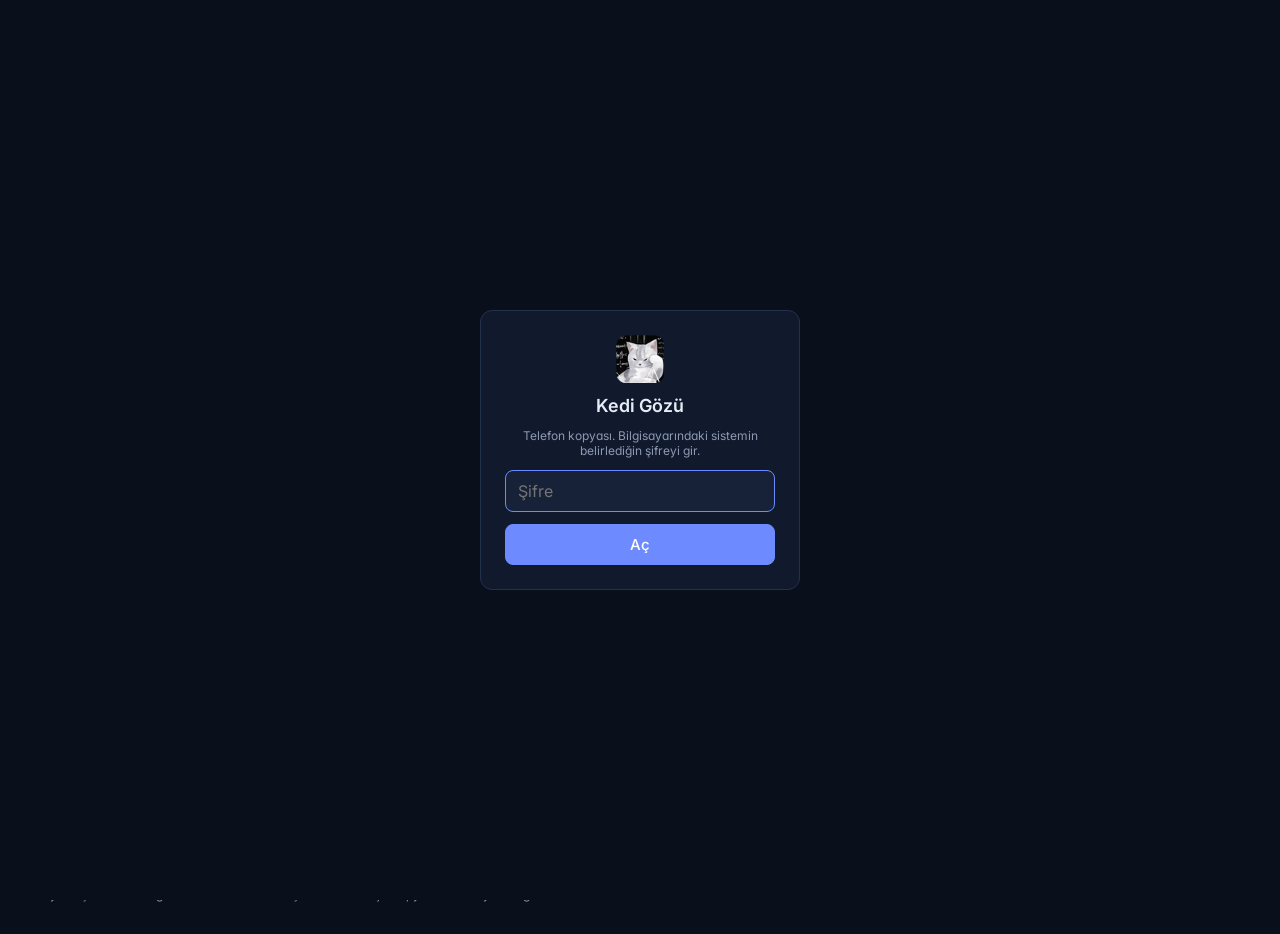
==== commit d0d4ac37: "Kedi Gözü kopyası 2026-11-14T12:02" ====
--- a/index.html
+++ b/index.html
@@ -9,7 +9,7 @@
   <link rel="preconnect" href="https://fonts.googleapis.com">
   <link rel="preconnect" href="https://fonts.gstatic.com" crossorigin>
   <link href="https://fonts.googleapis.com/css2?family=Inter:wght@400;500;600;700;800&family=JetBrains+Mono:wght@500;600&display=swap" rel="stylesheet">
-  <link rel="stylesheet" href="stil.css?v=2dfdf033d7">
+  <link rel="stylesheet" href="stil.css?v=452189d5e5">
 </head>
 <body>
   <header class="ust">
@@ -25,7 +25,7 @@
     <button id="yenile" title="4 saatlik/günlük mumları ve sinyalleri şimdi güncelle">Fiyatları güncelle</button>
   </header>
 
-  <main>
+  <main class="renkli-tema">
     <section data-renk="camgobegi">
       <h2>Piyasa</h2>
       <div id="endeksler" class="kartlar"></div>
@@ -70,7 +70,7 @@
 
     <section data-renk="vurgu">
       <div class="bolum-baslik">
-        <h2>Takip listem</h2>
+        <h2>Takip listem <span id="takip-sayi" class="takip-sayi"></span></h2>
         <form id="ekle-form" class="ekle" autocomplete="off">
           <input id="ekle-kutu" list="evren-listesi" placeholder="XU100 hissesi ekle (ör. TUPRS)" maxlength="8">
           <datalist id="evren-listesi"></datalist>
@@ -103,11 +103,11 @@
     Fiyat verisi yaklaşık 15 dakika gecikmelidir. Yalnızca kişisel kullanım içindir; yatırım tavsiyesi değildir.
   </footer>
 
-  <script src="yayin-bilgi.js?v=2dfdf033d7"></script>
-  <script src="yayin.js?v=2dfdf033d7"></script>
-  <script src="ortak.js?v=2dfdf033d7"></script>
-  <script src="gundem.js?v=2dfdf033d7"></script>
-  <script src="ruzgar.js?v=2dfdf033d7"></script>
-  <script src="ana.js?v=2dfdf033d7"></script>
+  <script src="yayin-bilgi.js?v=452189d5e5"></script>
+  <script src="yayin.js?v=452189d5e5"></script>
+  <script src="ortak.js?v=452189d5e5"></script>
+  <script src="gundem.js?v=452189d5e5"></script>
+  <script src="ruzgar.js?v=452189d5e5"></script>
+  <script src="ana.js?v=452189d5e5"></script>
 </body>
 </html>
--- a/stil.css
+++ b/stil.css
@@ -628,20 +628,20 @@
    Hesap sayfası (2 Kasım): sade temanın içinde renkli. Bölüm rengi başlık çubuğunda; kutular kendi renkleriyle
    (grafik çizgileriyle aynı: Kedi Gözü yeşil, nema mavi, BIST 100 turuncu, BIST 30 sarı, K3 mor, K1 pembe).
    ============================================================================================================ */
-.hesap-renkli [data-renk="mor"] { --bolum: var(--mor); }
-.hesap-renkli [data-renk="turkuaz"] { --bolum: var(--turkuaz); }
-.hesap-renkli [data-renk="camgobegi"] { --bolum: var(--camgobegi); }
-.hesap-renkli [data-renk="gok"] { --bolum: var(--gok); }
-.hesap-renkli [data-renk="altin"] { --bolum: var(--altin); }
-.hesap-renkli [data-renk="kehribar"] { --bolum: var(--kehribar); }
-.hesap-renkli [data-renk="pembe"] { --bolum: var(--pembe); }
-.hesap-renkli [data-renk="yesil"] { --bolum: var(--yesil); }
-.hesap-renkli [data-renk="gri"] { --bolum: var(--gri); }
-.hesap-renkli h2::before {
+.renkli-tema [data-renk="mor"] { --bolum: var(--mor); }
+.renkli-tema [data-renk="turkuaz"] { --bolum: var(--turkuaz); }
+.renkli-tema [data-renk="camgobegi"] { --bolum: var(--camgobegi); }
+.renkli-tema [data-renk="gok"] { --bolum: var(--gok); }
+.renkli-tema [data-renk="altin"] { --bolum: var(--altin); }
+.renkli-tema [data-renk="kehribar"] { --bolum: var(--kehribar); }
+.renkli-tema [data-renk="pembe"] { --bolum: var(--pembe); }
+.renkli-tema [data-renk="yesil"] { --bolum: var(--yesil); }
+.renkli-tema [data-renk="gri"] { --bolum: var(--gri); }
+.renkli-tema h2::before {
   display: block; content: ""; width: 4px; height: 18px; border-radius: 3px; flex: none;
   background: var(--bolum); box-shadow: 0 0 12px color-mix(in srgb, var(--bolum) 55%, transparent);
 }
-.hesap-renkli section > .kart, .hesap-renkli section .tablo-kutu { border-top: 2px solid color-mix(in srgb, var(--bolum) 70%, var(--cizgi)); }
+.renkli-tema section > .kart, .renkli-tema section .tablo-kutu { border-top: 2px solid color-mix(in srgb, var(--bolum) 70%, var(--cizgi)); }
 
 .hesap-ust { display: grid; grid-template-columns: minmax(0, 1fr) minmax(0, 1.35fr); gap: 12px; margin-bottom: 12px; }
 .hesap-ana {
@@ -668,7 +668,7 @@
 .dagilim-satir .tl { font-variant-numeric: tabular-nums; min-width: 110px; text-align: right; color: var(--yazi); }
 .dagilim-satir .acik { color: var(--soluk); font-size: 12px; }
 
-.hesap-renkli .hesap-ozet { grid-template-columns: repeat(auto-fit, minmax(138px, 1fr)); }
+.renkli-tema .hesap-ozet { grid-template-columns: repeat(auto-fit, minmax(138px, 1fr)); }
 .hesap-kutu.renkli {
   border-color: color-mix(in srgb, var(--renk) 35%, var(--cizgi));
   background: linear-gradient(135deg, color-mix(in srgb, var(--renk) 16%, transparent), transparent 65%), var(--panel);
@@ -679,9 +679,9 @@
 .hesap-kutu .alt { line-height: 1.4; }
 
 .hesap-grafik-kart { padding: 12px 12px 6px; }
-.hesap-renkli .hesap-lejant span { display: inline-flex; align-items: center; padding: 3px 9px; border-radius: 999px;
+.renkli-tema .hesap-lejant span { display: inline-flex; align-items: center; padding: 3px 9px; border-radius: 999px;
   background: var(--panel-2); color: var(--yazi); }
-.hesap-renkli .hesap-lejant i { height: 4px; }
+.renkli-tema .hesap-lejant i { height: 4px; }
 
 .golge-ad { display: inline-block; padding: 2px 9px; border-radius: 999px; font-weight: 800; color: #0a0f1c; background: var(--renk); }
 .hesap-golge { border-left: 3px solid var(--renk, var(--mor)); }
@@ -694,7 +694,7 @@
   .dagilim-satir .tl { grid-column: 2 / 4; text-align: left; min-width: 0; color: var(--soluk); }
 }
 .golge-tablo td.sarmal { white-space: normal; min-width: 240px; line-height: 1.45; }
-.hesap-renkli .tablo-kutu { scrollbar-color: var(--cizgi-acik) transparent; scrollbar-width: thin; }
+.renkli-tema .tablo-kutu { scrollbar-color: var(--cizgi-acik) transparent; scrollbar-width: thin; }
 /* Hesap sayfasında notlar katlanmaz ("devamı" yazısı yok; kullanıcının isteği, 2 Kasım) */
 .hesap-renkli .not.katli { display: block; -webkit-line-clamp: unset; overflow: visible; cursor: auto; }
 .hesap-renkli .not.katli::after { display: none; }
@@ -704,7 +704,7 @@
 .cizgi-dugme i { display: inline-block; width: 14px; height: 4px; border-radius: 2px; }
 .cizgi-dugme b { font-weight: 600; color: var(--soluk); font-variant-numeric: tabular-nums; }
 .cizgi-dugme.kapali { opacity: .4; text-decoration: line-through; }
-.hesap-renkli .hesap-lejant { align-items: center; }
+.renkli-tema .hesap-lejant { align-items: center; }
 #bekleyen { margin-top: 12px; }
 .hesap-emir-satiri { margin: 0 0 8px; }
 .hesap-emir-yok { border-color: rgba(96, 165, 250, .4); background: rgba(96, 165, 250, .08); }
@@ -720,8 +720,14 @@
 /* Faiz rüzgârı: açıklama sütunu dar kartta satır kaydırır (yatay kaydırma çubuğu çıkmasın) */
 .ruzgar-tablo { width: 100%; }
 .ruzgar-tablo td.soluk { white-space: normal; line-height: 1.35; }
+@media (max-width: 600px) { .ruzgar-tablo td { white-space: normal; } }   /* telefonda tablo kartın dışına taşmasın */
 /* Gölge hesap "Son işlemler": listeden kaldırma çarpısı (telefon kopyasında gizli; orada değişiklik yapılamaz) */
 .islem-gizle { border: 1px solid var(--cizgi); background: transparent; color: var(--soluk); border-radius: 6px; width: 24px;
   height: 24px; line-height: 20px; font-size: 16px; cursor: pointer; padding: 0; }
 .islem-gizle:hover { color: var(--eksi, #f87171); border-color: currentColor; }
 .statik .gizle-sutun { display: none; }
+
+/* Takip listem başlığının yanındaki hisse sayısı */
+.takip-sayi { font-size: 12px; font-weight: 600; color: var(--soluk); background: var(--panel-2); border: 1px solid var(--cizgi);
+  border-radius: 999px; padding: 2px 10px; letter-spacing: 0; }
+.takip-sayi:empty { display: none; }
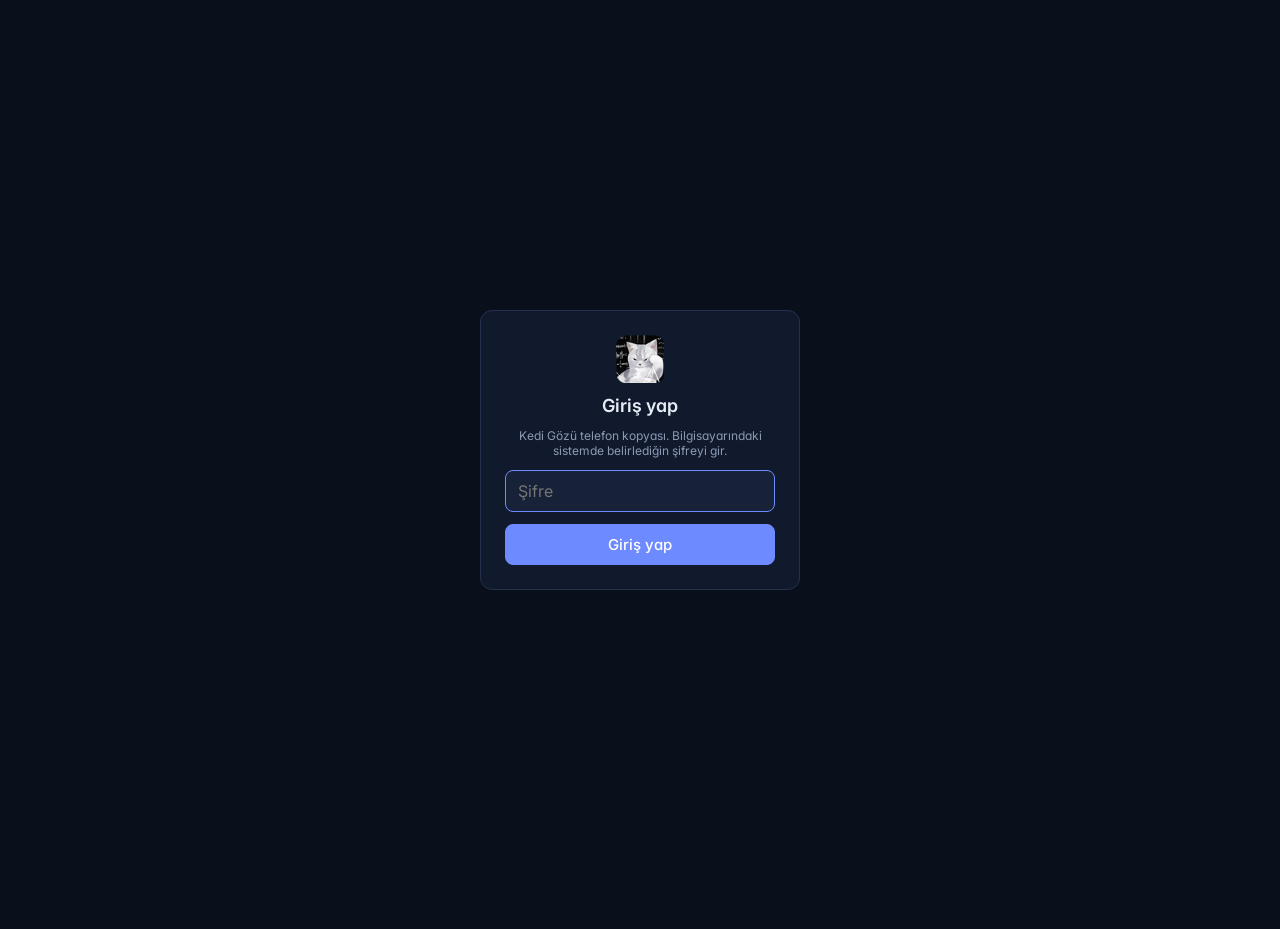
==== commit 3efea90d: "Kedi Gözü kopyası 2026-11-21T21:08" ====
--- a/index.html
+++ b/index.html
@@ -2,6 +2,11 @@
 <html lang="tr">
 <head>
   <meta charset="utf-8">
+  <script>
+    // Site Hesap sayfasından açılır (kullanıcının isteği, 16 Kasım 2026): kök adres (/ ya da telefonda /kedigozu/) Hesap'a
+    // gider; Panel'e menüdeki "index.html" bağlantısıyla gelinir.
+    if (location.pathname.endsWith("/")) location.replace("hesap.html" + location.search + location.hash);
+  </script>
   <meta name="viewport" content="width=device-width, initial-scale=1">
   <title>Kedi Gözü</title>
   <link rel="icon" href="logo-64.png">
@@ -9,17 +14,18 @@
   <link rel="preconnect" href="https://fonts.googleapis.com">
   <link rel="preconnect" href="https://fonts.gstatic.com" crossorigin>
   <link href="https://fonts.googleapis.com/css2?family=Inter:wght@400;500;600;700;800&family=JetBrains+Mono:wght@500;600&display=swap" rel="stylesheet">
-  <link rel="stylesheet" href="stil.css?v=452189d5e5">
+  <link rel="stylesheet" href="stil.css?v=45eb36363d">
 </head>
 <body>
   <header class="ust">
-    <a href="/" class="logo"><img src="logo-64.png" alt="" class="logo-resim">Kedi <span>Gözü</span></a>
-    <a href="/" class="menu secili">Panel</a>
+    <a href="hesap.html" class="logo"><img src="logo-64.png" alt="" class="logo-resim">Kedi <span>Gözü</span></a>
+    <a href="hesap.html" class="menu">Hesap</a>
+    <a href="index.html" class="menu secili">Panel</a>
+    <a href="bildirim.html" class="menu">Bildirim</a>
     <a href="takvim.html" class="menu">Takvim</a>
     <a href="gostergeler.html" class="menu">Göstergeler</a>
     <a href="sirala.html" class="menu">Sıralama</a>
     <a href="dogruluk.html" class="menu">Doğruluk</a>
-    <a href="hesap.html" class="menu">Hesap</a>
     <span class="bosluk"></span>
     <span id="zamanlayici" class="soluk kucuk"></span>
     <button id="yenile" title="4 saatlik/günlük mumları ve sinyalleri şimdi güncelle">Fiyatları güncelle</button>
@@ -83,7 +89,7 @@
           <thead>
             <tr>
               <th>Hisse</th><th>Grup</th><th class="sag">Fiyat</th><th class="sag">Günlük</th>
-              <th>4 saatlik</th><th>Günlük sinyal</th>
+              <th title="Liste bu sinyale göre sıralı: GÜÇLÜ AL en üstte, GÜÇLÜ SAT en altta; eşitse günlük sinyale bakılır">4 saatlik ▾</th><th>Günlük sinyal</th>
               <th title="Kedi Gözü uyarlanmış sinyali (4 saatlik / günlük); * güven düşük">Uyarlanmış</th>
               <th title="Gösterge konseyi (4 saatlik / günlük): rozet Kedi Gözü puanı (bu hissede geçmişte en isabetli 5 göstergenin oyu), sayılar bütün göstergelerden kaçının AL / SAT dediği">Konsey</th>
               <th class="sag" title="Fiyatın altındaki en yakın destek (D1) ve şimdiki fiyata uzaklığı; altında bir sonraki destek (D2). Üstüne gelince 3 destek ve güç puanları">Destek</th>
@@ -103,11 +109,11 @@
     Fiyat verisi yaklaşık 15 dakika gecikmelidir. Yalnızca kişisel kullanım içindir; yatırım tavsiyesi değildir.
   </footer>
 
-  <script src="yayin-bilgi.js?v=452189d5e5"></script>
-  <script src="yayin.js?v=452189d5e5"></script>
-  <script src="ortak.js?v=452189d5e5"></script>
-  <script src="gundem.js?v=452189d5e5"></script>
-  <script src="ruzgar.js?v=452189d5e5"></script>
-  <script src="ana.js?v=452189d5e5"></script>
+  <script src="yayin-bilgi.js?v=45eb36363d"></script>
+  <script src="yayin.js?v=45eb36363d"></script>
+  <script src="ortak.js?v=45eb36363d"></script>
+  <script src="gundem.js?v=45eb36363d"></script>
+  <script src="ruzgar.js?v=45eb36363d"></script>
+  <script src="ana.js?v=45eb36363d"></script>
 </body>
 </html>
--- a/stil.css
+++ b/stil.css
@@ -577,13 +577,152 @@
 
 /* Telefon kopyası (yayin.js): değişiklik yapan düğmeler gizli, şifre kutusu ve üst şerit */
 .statik #yenile, .statik #ekle-form, .statik #ekle-mesaj, .statik .cikar, .statik #geri-bolum,
-.statik #kontrol-et, .statik #isaretle { display: none !important; }
+.statik #kontrol-et, .statik #isaretle, .statik #alarm-form, .statik #alarm-mesaj, .statik #alarm-onizleme,
+.statik .alarm-sil { display: none !important; }
+.statik-not { display: none; }
+.statik .statik-not { display: block; }
+
+/* ============================================================================================================
+   Bildirim sayfası (17 Kasım): fiyat alarmları. Üstte kurma kartı, altta aktif alarm kartları ve tetiklenenler.
+   Renk: yukarı hedef yeşil, aşağı hedef kırmızı, ± bant turkuaz (--renk).
+   ============================================================================================================ */
+.bildirim-sayfa [hidden] { display: none !important; }
+.alarm-hero {
+  position: relative; padding: 22px 22px 18px; border-radius: 16px;
+  border: 1px solid color-mix(in srgb, var(--turkuaz) 35%, var(--cizgi));
+  background: radial-gradient(560px 260px at 0% 0%, rgba(45, 212, 191, .20), transparent 70%),
+              radial-gradient(460px 240px at 100% 0%, rgba(109, 139, 255, .18), transparent 70%), var(--panel);
+  box-shadow: var(--golge);
+}
+.alarm-hero-ust { display: flex; justify-content: space-between; gap: 16px; align-items: flex-start; flex-wrap: wrap; }
+.alarm-ust-etiket {
+  display: inline-flex; align-items: center; gap: 6px; padding: 4px 10px; border-radius: 999px; font-size: 11px;
+  font-weight: 700; letter-spacing: .6px; text-transform: uppercase; color: var(--turkuaz); background: rgba(45, 212, 191, .12);
+}
+.alarm-hero h1 { font-size: 24px; font-weight: 800; letter-spacing: -.4px; margin: 10px 0 6px; }
+.alarm-hero p { margin: 0; max-width: 640px; line-height: 1.55; }
+.alarm-sayaclar { display: flex; gap: 10px; }
+.sayac {
+  min-width: 96px; padding: 10px 14px; border-radius: 12px; text-align: center;
+  background: rgba(255, 255, 255, .04); border: 1px solid var(--cizgi);
+}
+.sayac b { display: block; font-size: 24px; font-weight: 800; font-variant-numeric: tabular-nums; }
+.sayac span { font-size: 11px; color: var(--soluk); }
+
+.alarm-formu { display: flex; flex-wrap: wrap; gap: 12px; align-items: flex-end; margin-top: 20px; }
+.alarm-formu .alan { display: flex; flex-direction: column; gap: 6px; flex: 1 1 150px; min-width: 0; }
+.alarm-formu .alan:nth-child(2) { flex: 0 0 auto; }
+.alarm-formu label, .alarm-formu .alan-ad {
+  font-size: 11px; font-weight: 600; letter-spacing: .5px; text-transform: uppercase; color: var(--soluk);
+}
+.alarm-formu input {
+  height: 44px; width: 100%; padding: 0 12px; font-size: 15px; color: var(--yazi);
+  background: var(--panel-2); border: 1px solid var(--cizgi); border-radius: 10px;
+}
+.alarm-formu input:focus { border-color: var(--turkuaz); box-shadow: 0 0 0 3px rgba(45, 212, 191, .18); outline: none; }
+.ekli-girdi {
+  display: flex; align-items: center; height: 44px; overflow: hidden;
+  background: var(--panel-2); border: 1px solid var(--cizgi); border-radius: 10px;
+}
+.ekli-girdi:focus-within { border-color: var(--turkuaz); box-shadow: 0 0 0 3px rgba(45, 212, 191, .18); }
+.alarm-formu .ekli-girdi input { flex: 1; min-width: 0; height: 100%; border: 0; background: transparent; box-shadow: none; }
+.ekli-girdi span { padding: 0 12px; color: var(--soluk); font-weight: 700; }
+.secmeli {
+  display: inline-flex; gap: 3px; height: 44px; padding: 3px;
+  background: var(--panel-2); border: 1px solid var(--cizgi); border-radius: 10px;
+}
+.secmeli button {
+  padding: 0 14px; border: 0; border-radius: 8px; background: transparent; color: var(--soluk);
+  font-weight: 600; white-space: nowrap; transition: background .15s, color .15s;
+}
+.secmeli button:hover { color: var(--yazi); }
+.secmeli button.secili { background: var(--turkuaz); color: #04201c; box-shadow: 0 4px 14px -6px rgba(45, 212, 191, .8); }
+.ana-dugme {
+  flex: 0 0 auto; height: 44px; padding: 0 22px; border: 0; border-radius: 10px; font-weight: 800; color: #04201c;
+  background: linear-gradient(135deg, var(--turkuaz), var(--camgobegi)); box-shadow: 0 10px 24px -12px rgba(45, 212, 191, .9);
+}
+.ana-dugme:hover { filter: brightness(1.08); }
+.alarm-onizleme { display: flex; flex-wrap: wrap; gap: 8px; margin-top: 14px; }
+.alarm-mesaj { margin: 10px 0 0; min-height: 18px; font-size: 13px; color: var(--soluk); }
+.alarm-mesaj.arti { color: var(--al-guclu); }
+.alarm-mesaj.eksi { color: var(--sat-guclu); }
+
+.hap {
+  display: inline-flex; align-items: center; gap: 5px; padding: 4px 10px; border-radius: 999px; font-size: 12px;
+  white-space: nowrap; font-variant-numeric: tabular-nums; background: rgba(255, 255, 255, .05); border: 1px solid var(--cizgi);
+}
+.hap .hap { padding: 1px 7px; }
+.hap.arti { color: var(--al-guclu); background: rgba(16, 185, 129, .12); border-color: rgba(16, 185, 129, .3); }
+.hap.eksi { color: var(--sat-guclu); background: rgba(244, 63, 94, .12); border-color: rgba(244, 63, 94, .3); }
+
+.alarm-izgara { display: grid; grid-template-columns: repeat(auto-fill, minmax(280px, 1fr)); gap: 12px; }
+.alarm-kart {
+  display: flex; flex-direction: column; gap: 12px; padding: 14px 16px; border-radius: 14px;
+  background: linear-gradient(160deg, color-mix(in srgb, var(--renk) 13%, transparent), transparent 55%), var(--panel);
+  border: 1px solid color-mix(in srgb, var(--renk) 30%, var(--cizgi)); transition: transform .15s, border-color .15s;
+}
+.alarm-kart:hover { transform: translateY(-2px); border-color: color-mix(in srgb, var(--renk) 60%, var(--cizgi)); }
+.alarm-kart header { display: flex; align-items: center; gap: 8px; min-width: 0; }
+.alarm-kod { font-weight: 800; font-size: 16px; letter-spacing: .2px; }
+.alarm-ad { flex: 1; min-width: 0; overflow: hidden; text-overflow: ellipsis; white-space: nowrap; font-size: 12px; color: var(--soluk); }
+.ikon-dugme {
+  display: inline-flex; align-items: center; justify-content: center; width: 28px; height: 28px; padding: 0; flex: none;
+  font-size: 16px; color: var(--soluk); background: transparent; border: 1px solid transparent; border-radius: 8px;
+}
+.ikon-dugme:hover { color: var(--sat-guclu); border-color: rgba(244, 63, 94, .4); background: rgba(244, 63, 94, .08); }
+.alarm-kosul { font-size: 13px; font-weight: 600; line-height: 1.4; }
+.alarm-kosul .ok, .alarm-olay .ok { color: var(--renk); }
+.ray { position: relative; height: 8px; border-radius: 999px; background: var(--panel-3); }
+.ray .dolgu {
+  position: absolute; inset: 0 auto 0 0; border-radius: 999px;
+  background: linear-gradient(90deg, color-mix(in srgb, var(--renk) 35%, transparent), var(--renk));
+}
+.ray .orta { position: absolute; left: 50%; top: -3px; bottom: -3px; width: 2px; background: var(--cizgi-acik); }
+.ray .isaret {
+  position: absolute; top: 50%; width: 14px; height: 14px; margin: -7px 0 0 -7px; border-radius: 50%;
+  background: var(--yazi); border: 3px solid var(--renk); box-shadow: 0 0 10px color-mix(in srgb, var(--renk) 70%, transparent);
+}
+.ray-etiket { display: flex; justify-content: space-between; margin-top: 8px; font-size: 11px; color: var(--soluk); font-variant-numeric: tabular-nums; }
+.alarm-kart footer { display: flex; align-items: center; gap: 8px; flex-wrap: wrap; }
+.alarm-kart footer .zaman { margin-left: auto; }
+.alarm-bos {
+  grid-column: 1 / -1; display: flex; flex-direction: column; align-items: center; gap: 8px; padding: 28px 16px;
+  color: var(--soluk); text-align: center; border: 1px dashed var(--cizgi-acik); border-radius: 14px;
+}
+.alarm-bos span { font-size: 26px; }
+
+.alarm-cizelge { display: flex; flex-direction: column; gap: 8px; }
+.alarm-olay {
+  display: grid; grid-template-columns: 12px minmax(0, 1fr) auto auto; gap: 12px; align-items: center;
+  padding: 12px 14px; border-radius: 12px; background: var(--panel); border: 1px solid var(--cizgi);
+}
+.alarm-olay .nokta { width: 10px; height: 10px; border-radius: 50%; background: var(--renk);
+  box-shadow: 0 0 10px color-mix(in srgb, var(--renk) 70%, transparent); }
+.olay-ust { display: flex; align-items: center; gap: 8px; flex-wrap: wrap; margin-bottom: 4px; }
+.olay-telegram { display: flex; gap: 6px; flex-wrap: wrap; }
+.durum { padding: 3px 8px; border-radius: 999px; font-size: 11px; font-weight: 600; white-space: nowrap; }
+.durum.tamam { color: var(--al-guclu); background: rgba(16, 185, 129, .12); }
+.durum.bekliyor { color: var(--soluk); background: rgba(255, 255, 255, .05); }
+
+@media (max-width: 760px) {
+  .alarm-hero { padding: 18px 16px 16px; }
+  .alarm-hero h1 { font-size: 20px; }
+  .alarm-sayaclar { width: 100%; }
+  .sayac { flex: 1; }
+  .alarm-formu .alan, .alarm-formu .alan:nth-child(2) { flex: 1 1 100%; }
+  .secmeli { width: 100%; }
+  .secmeli button { flex: 1; }
+  .ana-dugme { flex: 1 1 100%; }
+  .alarm-olay { grid-template-columns: 12px minmax(0, 1fr) auto; }
+  .olay-telegram { grid-column: 2 / -1; grid-row: 2; }
+}
 .yayin-serit {
   position: sticky; top: 0; z-index: 50; padding: 6px 16px; font-size: 12px; color: var(--soluk);
   background: var(--panel); border-bottom: 1px solid var(--cizgi); text-align: center;
 }
 .yayin-serit b { color: var(--yazi); font-weight: 600; }
 .yayin-serit .yayin-cikis { margin-left: 8px; padding: 2px 8px; font-size: 11px; }
+.yayin-giris { margin-left: 8px; padding: 4px 10px; font-size: 12px; white-space: nowrap; }
 .yayin-perde {
   position: fixed; inset: 0; z-index: 100; display: flex; align-items: center; justify-content: center;
   background: var(--zemin); padding: 16px;
@@ -684,6 +823,7 @@
 .renkli-tema .hesap-lejant i { height: 4px; }
 
 .golge-ad { display: inline-block; padding: 2px 9px; border-radius: 999px; font-weight: 800; color: #0a0f1c; background: var(--renk); }
+.golge-ad .golge-etiket { font-weight: 400; }
 .hesap-golge { border-left: 3px solid var(--renk, var(--mor)); }
 .hesap-golge summary .golge-ad { margin-right: 6px; }
 
